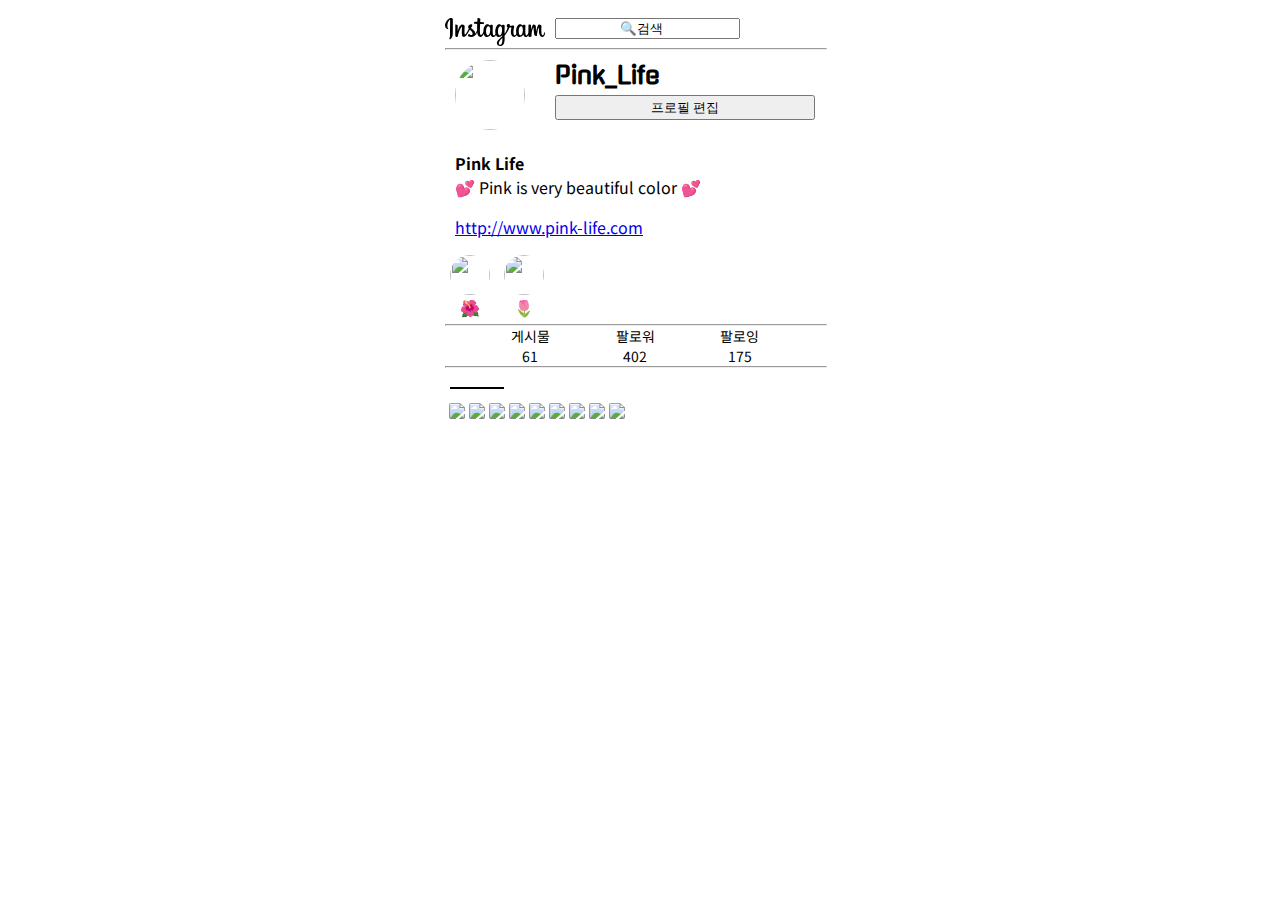
==== index.html @ 92a1ed4e "Add files via upload" ====
<!DOCTYPE html>
<html>
    <head>
        <link rel="preconnect" href="https://fonts.googleapis.com">
        <link rel="preconnect" href="https://fonts.gstatic.com" crossorigin>
        <link href="https://fonts.googleapis.com/css2?family=Gugi&family=Noto+Sans+KR&display=swap" rel="stylesheet">

        <script src="https://kit.fontawesome.com/99b9253050.js" crossorigin="anonymous"></script>
        
        <script src="https://code.jquery.com/jquery-3.4.1.js"></script>
        
        <link rel="stylesheet" href="style.css">
        <script src="script.js"></script>
    </head>
    <body>
        <div>
            <div id="head">
                <img src="instagram_logo.svg" width="100">
                <input type="search" value="🔍검색">
                <div>
                    <i class="fa-solid fa-house-chimney" style="color:#888888"></i>
                    <i class="fa-solid fa-paper-plane" style="color:#888888"></i>
                    <i class="fa-solid fa-compass" style="color:#888888"></i>
                    <i class="fa-solid fa-heart" style="color:#888888"></i>
                </div>
            </div>
            
            <hr style="width: 380px; margin:0px">
    
            <div id="profile">
                <div id="profileImg">
                    <img class="profileCircle" src="https://images.unsplash.com/photo-1567653418876-5bb0e566e1c2?q=80&w=1964&auto=format&fit=crop&ixlib=rb-4.0.3&ixid=M3wxMjA3fDB8MHxwaG90by1wYWdlfHx8fGVufDB8fHx8fA%3D%3D">
                </div>
                <div id="name">
                    <div id="id">
                        <h2>Pink_Life</h2>
                        <i class="fa-solid fa-gear fa-lg" style="margin-top: 24px; color: #888888;"></i>
                    </div>
                    <button id="button">프로필 편집</button>
                </div>
            </div>
    
            <div id="info">
                <p>
                    <b id="userInfo">Pink Life</b>
                    <br>
                    <span id="detail">💕 Pink is very beautiful color 💕</span>
                </p>
                <p id="adress">
                    <a href="http://www.pink-life.com">
                        http://www.pink-life.com
                    </a>
                </p>
            </div>
    
            <div id="highlightArea">
                <div id="highlight">
                    <div id="highlightImg">
                        <img class="highlightCircle" src="flower1.jpg">
                    </div>
                    <div style="text-align: center;">
                        🌺
                    </div>
                </div>
                <div id="highlight">
                    <div id="highlightImg">
                        <img class="highlightCircle" src="flower2.jpg">
                    </div>
                    <div style="text-align: center;">
                        🌷
                    </div>
                </div>
            </div>
    
            <hr style="width: 380px; margin:0px">
    
            <div id="stat">
                <div class="item">
                    게시물
                    <br>
                    61
                </div>
                <div class="item">
                    팔로워
                    <br>
                    402
                </div>
                <div class="item">
                    팔로잉
                    <br>
                    175
                </div>
            </div>
    
            <hr style="width: 380px; margin:0px">
    
            <div id="icon">
                <div class="selected">
                    <i class="fa-solid fa-table-cells-large"></i>
                </div>
                <div><i class="fa-solid fa-film" style="color: #888888"></i></div>
                <div><i class="fa-regular fa-circle-play" style="color: #888888"></i></div>
                <div><i class="fa-regular fa-bookmark" style="color: #888888"></i></div>
                <div><i class="fa-solid fa-user-tag" style="color: #888888"></i></div>
            </div>
    
            <div class="thumbnail">
                <img src="images/pink1.jpg" width="32%" style="border-radius: 2px;">
                <img src="images/pink2.jpg" width="32%" style="border-radius: 2px;">
                <img src="images/pink3.jpg" width="32%" style="border-radius: 2px;">
                <img src="images/pink4.jpg" width="32%" style="border-radius: 2px;">
                <img src="images/pink5.jpg" width="32%" style="border-radius: 2px;">
                <img src="images/pink6.jpg" width="32%" style="border-radius: 2px;">
                <img src="images/pink7.jpg" width="32%" style="border-radius: 2px;">
                <img src="images/pink8.jpg" width="32%" style="border-radius: 2px;">
                <img src="images/pink9.jpg" width="32%" style="border-radius: 2px;">
            </div>
        </div>
    </body>
</html>
---- style.css ----
body{
    display: flex;
    justify-content: center;
    font-family: 'Noto Sans KR', sans-serif;
}
h1, h2, h3, h3 {
    font-family: 'Gugi', sans-serif;
}
/* ========== head 부분 ========== */
#head {
    margin-top: 10px;
    width: 380px;
    height: 30px;
}

#head > input { 
    float:left;
    text-align: center;
    margin: 0px 10px; 
}

#head > img { float:left; }

/* ========== profile 부분 ========== */
#profile { 
    width: 380px;
    height: 85px;
}
/* 이미지 */
#profileImg {
    width: 85px;
    height: 85px;
    float: left;
}
.profileCircle { 
    margin: 10px;
    width: 70px;
    height: 70px;
    border-radius: 50%;
}
/* 이름 및 버튼 영역 */
#name{
    width: 380px;
}
#id {
    width: 380px;
}
#id > h2 {
    float:left;
    margin: 10px 10px 0px 25px;
}
#name > button {
    float:left;
    margin-top: 5px;
    margin-left: 25px;
    width: 260px;
    height: 25px;
}

/* ========== 자기소개 영역 ========== */
#info {
    margin-left: 10px;
    width: 380px;
}
#highlight{
    display: inline-block;
    margin: 0px 5px 5px 5px;
}
#highlightImg{
    width: 40px;
    height: 40px;
}
.highlightCircle{
    border-radius: 50%;

    width: 100%;
    height: 100%;
}

/* ========== 게시물 팔로잉 팔로워 ========== */
#stat{
    width: 380px;

    display: flex;
    justify-content: space-evenly;
}
.item{
    font-size: 14px;
    display: inline-block;
    text-align: center;    
}

/* ========== 아이콘 ========== */
#icon{
    display: inline-block;
    margin: 2px 5px;
}
#icon > div {
    display: inline-block;
    padding: 3px 27px;
} 
.selected{
    border-bottom: solid 2px black;
}
.thumbnail{
    width: 380px;
    margin: 4px;
}
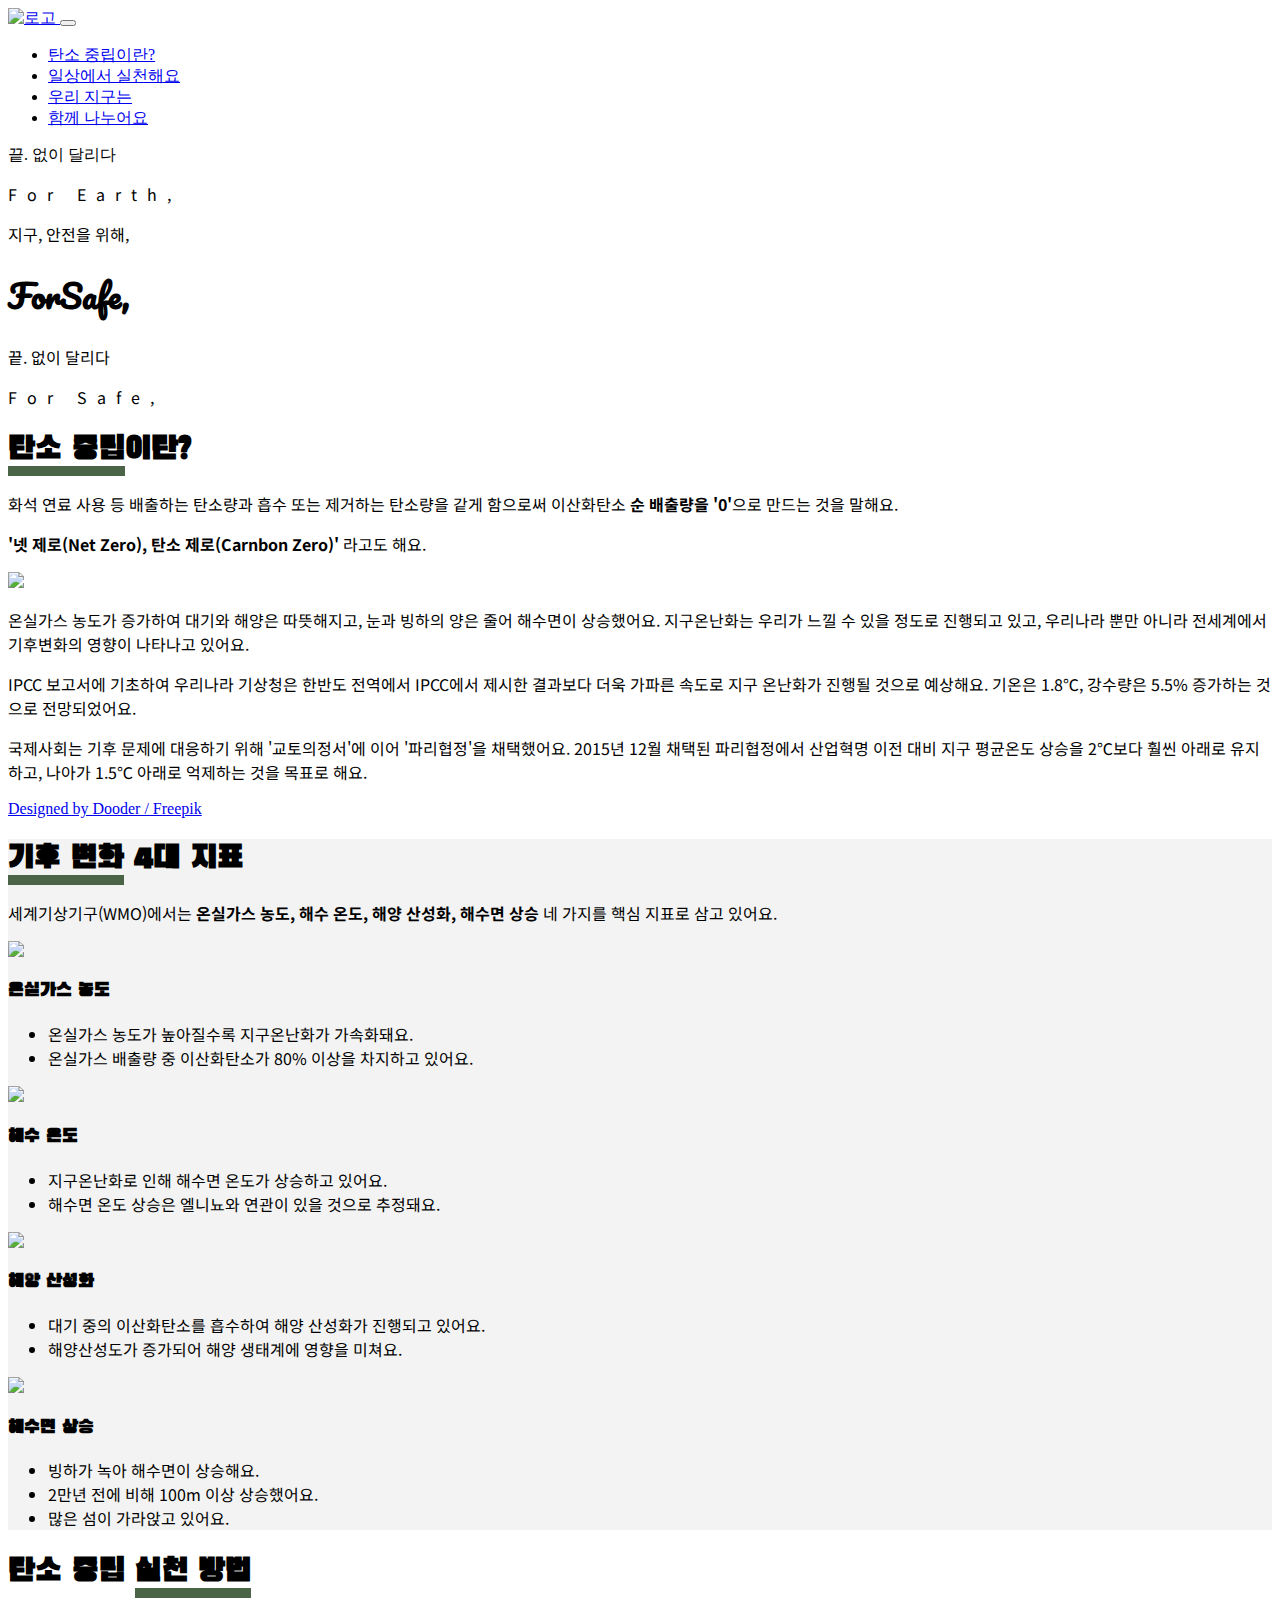
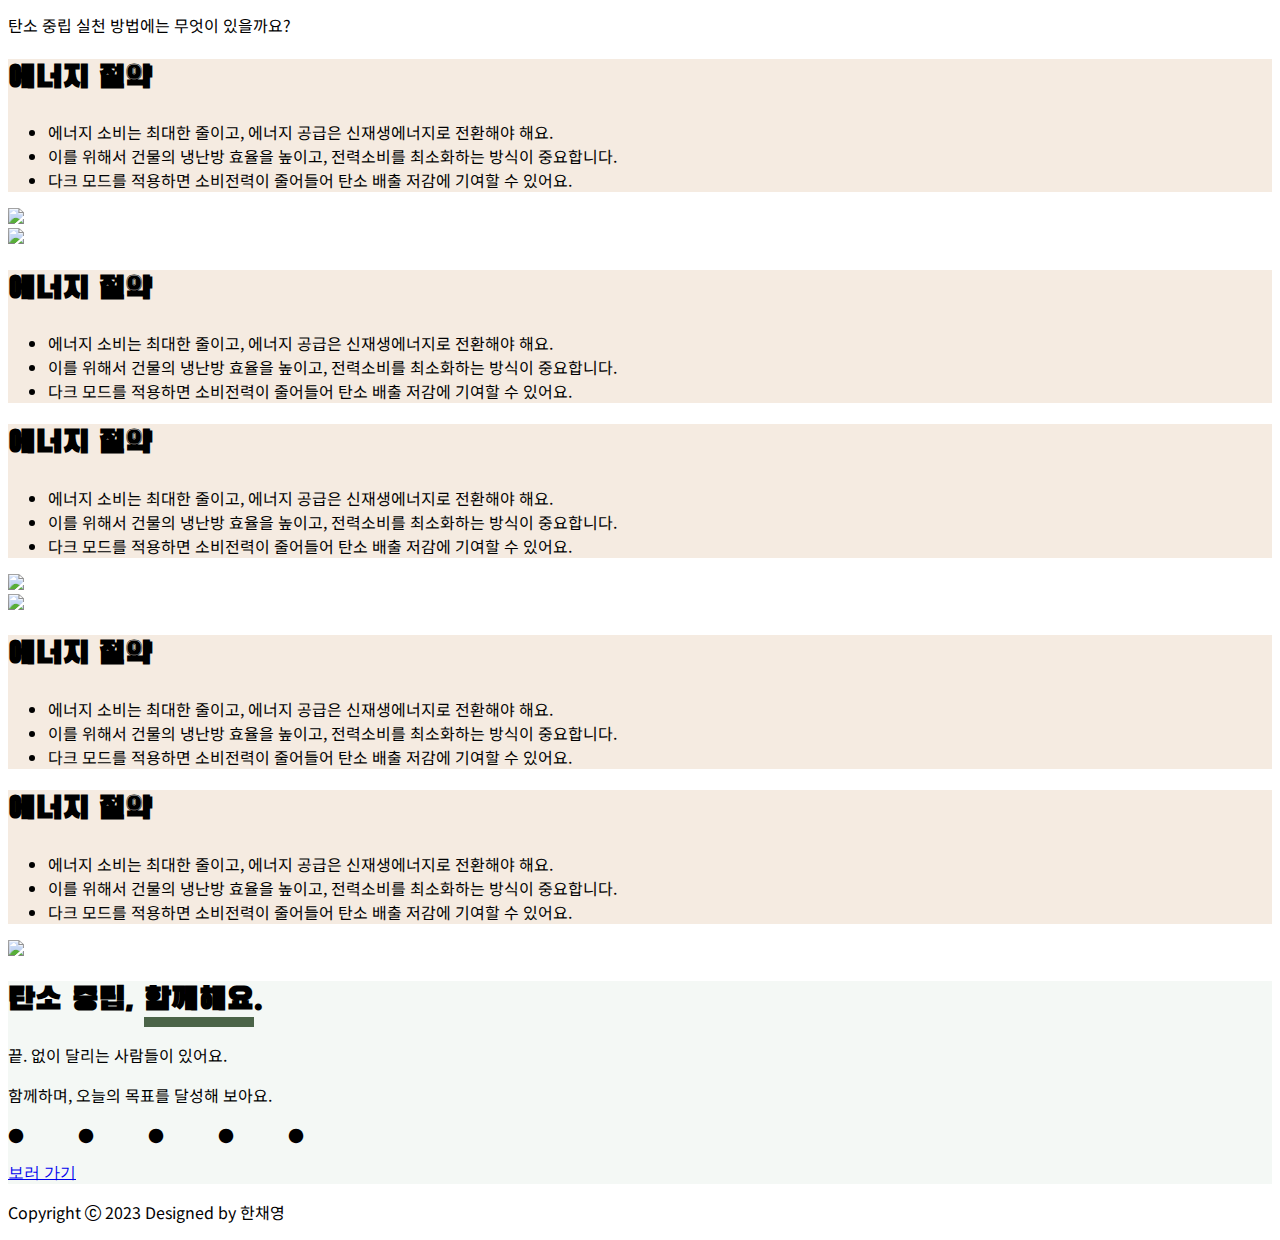
==== commit a965c479: "Add files via upload" ====
--- a/index.html
+++ b/index.html
@@ -1,120 +1,317 @@
-<!DOCTYPE html>
-<html>
-    <head>
-        <link rel="preconnect" href="https://fonts.googleapis.com">
-        <link rel="preconnect" href="https://fonts.gstatic.com" crossorigin>
-        <link href="https://fonts.googleapis.com/css2?family=Gugi&family=Noto+Sans+KR&display=swap" rel="stylesheet">
-
-        <script src="https://kit.fontawesome.com/99b9253050.js" crossorigin="anonymous"></script>
-        
-        <script src="https://code.jquery.com/jquery-3.4.1.js"></script>
-        
-        <link rel="stylesheet" href="style.css">
-        <script src="script.js"></script>
-    </head>
-    <body>
-        <div>
-            <div id="head">
-                <img src="instagram_logo.svg" width="100">
-                <input type="search" value="🔍검색">
-                <div>
-                    <i class="fa-solid fa-house-chimney" style="color:#888888"></i>
-                    <i class="fa-solid fa-paper-plane" style="color:#888888"></i>
-                    <i class="fa-solid fa-compass" style="color:#888888"></i>
-                    <i class="fa-solid fa-heart" style="color:#888888"></i>
-                </div>
-            </div>
+<!doctype html>
+<html lang="ko">
+  <head>
+    <meta charset="utf-8">
+    <meta name="viewport" content="width=device-width, initial-scale=1">
+    <title>ForSafe</title>
+    <link href="https://cdn.jsdelivr.net/npm/bootstrap@5.3.1/dist/css/bootstrap.min.css" rel="stylesheet" integrity="sha384-4bw+/aepP/YC94hEpVNVgiZdgIC5+VKNBQNGCHeKRQN+PtmoHDEXuppvnDJzQIu9" crossorigin="anonymous">
+    <link rel="stylesheet" href="https://cdn.jsdelivr.net/npm/bootstrap-icons@1.10.5/font/bootstrap-icons.css">
+    <link rel="stylesheet" href="style.css">
+
+    <!--구글 폰트-->
+    <link rel="preconnect" href="https://fonts.googleapis.com">
+    <link rel="preconnect" href="https://fonts.gstatic.com" crossorigin>
+    <link href="https://fonts.googleapis.com/css2?family=Black+Han+Sans&family=Noto+Sans+KR&family=Pacifico&display=swap" rel="stylesheet">
+  </head>
+  <body>
+    <!--네비게이션-->
+    <nav class="navbar navbar-expand-sm bg-light-subtle fixed-top opacity-75" id="nav">
+        <div class="container">
+            <!--로고-->
+            <a class="navbar-brand" href="#home">
+                <img src="images/Logo_B.png" width="150" alt="로고">
+            </a>
+
+            <button class="navbar-toggler" type="button" data-bs-toggle="collapse" data-bs-target="#navbarSupportedContent" aria-controls="navbarSupportedContent" aria-expanded="false" aria-label="Toggle navigation">
+                <span class="navbar-toggler-icon"></span>
+            </button>
+
+            <!--메뉴-->
+            <div class="collapse navbar-collapse" id="nav-menu">
+                <ul class="navbar-nav ms-auto my-2 mr">
+                    <li class="nav-item">
+                        <a class="nav-link" href="carbonZero.html">탄소 중립이란?</a>
+                    </li>
+                    <li class="nav-item">
+                        <a class="nav-link" href="dailyPractice.html">일상에서 실천해요</a>
+                    </li>
+                    <li class="nav-item">
+                        <a class="nav-link" href="ourEarth.html">우리 지구는</a>
+                    </li>
+                    <li class="nav-item">
+                        <a class="nav-link" href="togetherWrite.html">함께 나누어요</a>
+                    </li>
+                </ul>
+            </div>
+
+            <span class="navbar-text ms-5 ps-5">
+                끝. 없이 달리다
+            </span>
+        </div>
+    </nav>
+
+    <!--개요 섹션 // home-->
+    <header class="vh-100 d-flex flex-column justify-content-center" id="home">
+        <div class="container">
+            <p class="mt-3 fs-6 text-start" style="letter-spacing: 10px;">For Earth,</p>
+
+            <p class="mt-3 fs-6 text-white opacity-75 text-center">지구, 안전을 위해,</p>
+            <h1 class="display-1 writing text-white text-center">ForSafe,</h1>
+            <p class="fs-5 text-white opacity-75 text-center">끝. 없이 달리다</p>
+
+            <p class="mt-3 fs-6 text-end" style="letter-spacing: 10px;">For Safe,</p>
+        </div>
+    </header>
+
+    <!--탄소 중립이란 // what is net safe-->
+    <section class="container py-5" id="what-is-net-safe">
+        <div class="text-center pt-5">
+            <h1 class="blackHan display-3 mb-4"><b style="border-bottom: solid 10px #4B6448;">탄소 중립</b>이란?</h1>
+            <p class="m-0 fs-5">화석 연료 사용 등 배출하는 탄소량과 흡수 또는 제거하는 탄소량을 같게 함으로써 이산화탄소 <b>순 배출량을 '0'</b>으로 만드는 것을 말해요.</p>
+            <p class="fs-5 mb-3"><b>'넷 제로(Net Zero), 탄소 제로(Carnbon Zero)'</b> 라고도 해요.</p>
+        </div>
+
+        <div class="row justify-content-center align-items-center">
+            <div class="col-md-5 py-3">
+                <img class="img-fluid" src="images/carbon_zero.jpg">
+            </div>
+            <div class="col-md-7 col-lg-6 px-lg-6">
+                <p class="mt-4 mb-3">온실가스 농도가 증가하여 대기와 해양은 따뜻해지고, 눈과 빙하의 양은 줄어 해수면이 상승했어요. 지구온난화는 우리가 느낄 수 있을 정도로 진행되고 있고, 우리나라 뿐만 아니라 전세계에서 기후변화의 영향이 나타나고 있어요.</p>
+                <p class="my-3">IPCC 보고서에 기초하여 우리나라 기상청은 한반도 전역에서 IPCC에서 제시한 결과보다 더욱 가파른 속도로 지구 온난화가 진행될 것으로 예상해요. 기온은 1.8℃, 강수량은 5.5% 증가하는 것으로 전망되었어요.</p>
+                <p class="mt-3 mb-4">국제사회는 기후 문제에 대응하기 위해 '교토의정서'에 이어 '파리협정'을 채택했어요. 2015년 12월 채택된 파리협정에서 산업혁명 이전 대비 지구 평균온도 상승을 2℃보다 훨씬 아래로 유지하고, 나아가 1.5℃ 아래로 억제하는 것을 목표로 해요.</p>
+                <a class="fs-6 text-black-50" href="http://www.freepik.com">Designed by Dooder / Freepik</a>
+            </div>
+        </div>
+    </section>
+
+    <!--기후변화-->
+    <section class="py-5" id="weather-change">
+        <div class="container overflow-hidden">
+            <div class="text-center pt-5">
+                <h1 class="blackHan display-3 mb-4"><b style="border-bottom: solid 10px #4B6448;">기후 변화</b> 4대 지표</h1>
+                <p class="mb-5 fs-5">세계기상기구(WMO)에서는 <b>온실가스 농도, 해수 온도, 해양 산성화, 해수면 상승</b> 네 가지를 핵심 지표로 삼고 있어요.</p>
+            </div>
+
+            <div class="row g-4">
+                <div class="col-sm-6 col-lg-3">
+                    <div class="bg-white rounded">
+                        <img src="images/greenhouse_gas.png" class="p-4 img-fluid" width="100%">
+                        <h3 class="px-4 text-center blackHan">온실가스 농도</h3>
+                        <ul class="pb-4 notoKR">
+                            <li class="px-4">
+                                온실가스 농도가 높아질수록 지구온난화가 가속화돼요.
+                            </li>
+                            <li class="px-4">
+                                온실가스 배출량 중 이산화탄소가 80% 이상을 차지하고 있어요.
+                            </li>
+                        </ul>
+                    </div>
+                </div>
+                <div class="col-sm-6 col-lg-3">
+                    <div class="bg-white rounded">
+                        <img src="images/sea_surface_temperature.png" class="p-4 img-fluid" width="100%">
+                        <h3 class="px-4 text-center blackHan">해수 온도</h3>
+                        <ul class="pb-4 notoKR">
+                            <li class="px-4">
+                                지구온난화로 인해 해수면 온도가 상승하고 있어요.
+                            </li>
+                            <li class="px-4">
+                                해수면 온도 상승은 엘니뇨와 연관이 있을 것으로 추정돼요.
+                            </li>
+                        </ul>
+                    </div>
+                </div>
+                <div class="col-sm-6 col-lg-3">
+                    <div class="bg-white rounded">
+                        <img src="images/ocean_acidification.png" class="p-4 img-fluid" width="100%">
+                        <h3 class="px-4 text-center blackHan">해양 산성화</h3>
+                        <ul class="pb-4 notoKR">
+                            <li class="px-4">
+                                대기 중의 이산화탄소를 흡수하여 해양 산성화가 진행되고 있어요.
+                            </li>
+                            <li class="px-4">
+                                해양산성도가 증가되어 해양 생태계에 영향을 미쳐요.
+                            </li>
+                        </ul>
+                    </div>
+                </div>
+                <div class="col-sm-6 col-lg-3">
+                    <div class="bg-white rounded">
+                        <img src="images/sea_surface_rise.png" class="p-4 img-fluid" width="100%">
+                        <h3 class="px-4 text-center blackHan">해수면 상승</h3>
+                        <ul class="pb-4 notoKR">
+                            <li class="px-4">
+                                빙하가 녹아 해수면이 상승해요.
+                            </li>
+                            <li class="px-4">
+                                2만년 전에 비해 100m 이상 상승했어요.
+                            </li>
+                            <li class="px-4">
+                                많은 섬이 가라앉고 있어요.
+                            </li>
+                        </ul>
+                    </div>
+                </div>
+            </div>
+        </div>
+    </section>
+
+    <!--실천 방법-->
+    <section class="py-5" id="practice">
+        <div class="container overflow-hidden mb-4">
+            <div class="text-center pt-5">
+                <h1 class="blackHan display-3 mb-4">탄소 중립 <b style="border-bottom: solid 10px #4B6448;">실천 방법</b></h1>
+                <p class="m-0 fs-5 mb-5">탄소 중립 실천 방법에는 무엇이 있을까요?</p>
+            </div>
+
+            <div class="row g-4 mb-2 justify-content-center align-items-center">
+                <div class="col-lg-8">
+                    <div class="rounded" style="background-color: #F5EBE1;">
+                        <div class="p-4">
+                            <h1 class="blackHan display-6 text-center">에너지 절약</h1>
+                            <ul class="notoKR">
+                                <li class="px-4">
+                                    에너지 소비는 최대한 줄이고, 에너지 공급은 신재생에너지로 전환해야 해요.
+                                </li>
+                                <li class="px-4">
+                                    이를 위해서 건물의 냉난방 효율을 높이고, 전력소비를 최소화하는 방식이 중요합니다.
+                                </li>
+                                <li class="px-4">
+                                    다크 모드를 적용하면 소비전력이 줄어들어 탄소 배출 저감에 기여할 수 있어요.
+                                </li>
+                            </ul>
+                        </div>
+                    </div>
+                </div>
+                <div class="col-lg-4">
+                    <div class="p-4">
+                        <img src="images/ocean_acidification.png" class="img-fluid" width="100%">                    </div>
+                </div>
+            </div>
+
+            <div class="row g-4 mb-2 justify-content-center align-items-center">
+                <div class="col-lg-4">
+                    <div class="p-4">
+                        <img src="images/ocean_acidification.png" class="img-fluid" width="100%">                    </div>
+                </div>
+                <div class="col-lg-8">
+                    <div class="rounded" style="background-color: #F5EBE1;">
+                        <div class="p-4">
+                            <h1 class="blackHan display-6 text-center">에너지 절약</h1>
+                            <ul class="notoKR">
+                                <li class="px-4">
+                                    에너지 소비는 최대한 줄이고, 에너지 공급은 신재생에너지로 전환해야 해요.
+                                </li>
+                                <li class="px-4">
+                                    이를 위해서 건물의 냉난방 효율을 높이고, 전력소비를 최소화하는 방식이 중요합니다.
+                                </li>
+                                <li class="px-4">
+                                    다크 모드를 적용하면 소비전력이 줄어들어 탄소 배출 저감에 기여할 수 있어요.
+                                </li>
+                            </ul>
+                        </div>
+                    </div>
+                </div>
+            </div>
+
+            <div class="row g-4 mb-2 justify-content-center align-items-center">
+                <div class="col-lg-8">
+                    <div class="rounded" style="background-color: #F5EBE1;">
+                        <div class="p-4">
+                            <h1 class="blackHan display-6 text-center">에너지 절약</h1>
+                            <ul class="notoKR">
+                                <li class="px-4">
+                                    에너지 소비는 최대한 줄이고, 에너지 공급은 신재생에너지로 전환해야 해요.
+                                </li>
+                                <li class="px-4">
+                                    이를 위해서 건물의 냉난방 효율을 높이고, 전력소비를 최소화하는 방식이 중요합니다.
+                                </li>
+                                <li class="px-4">
+                                    다크 모드를 적용하면 소비전력이 줄어들어 탄소 배출 저감에 기여할 수 있어요.
+                                </li>
+                            </ul>
+                        </div>
+                    </div>
+                </div>
+                <div class="col-lg-4">
+                    <div class="p-4">
+                        <img src="images/ocean_acidification.png" class="img-fluid" width="100%">                    </div>
+                </div>
+            </div>
+
+            <div class="row g-4 mb-2 justify-content-center align-items-center">
+                <div class="col-lg-4">
+                    <div class="p-4">
+                        <img src="images/ocean_acidification.png" class="img-fluid" width="100%">                    </div>
+                </div>
+                <div class="col-lg-8">
+                    <div class="rounded" style="background-color: #F5EBE1;">
+                        <div class="p-4">
+                            <h1 class="blackHan display-6 text-center">에너지 절약</h1>
+                            <ul class="notoKR">
+                                <li class="px-4">
+                                    에너지 소비는 최대한 줄이고, 에너지 공급은 신재생에너지로 전환해야 해요.
+                                </li>
+                                <li class="px-4">
+                                    이를 위해서 건물의 냉난방 효율을 높이고, 전력소비를 최소화하는 방식이 중요합니다.
+                                </li>
+                                <li class="px-4">
+                                    다크 모드를 적용하면 소비전력이 줄어들어 탄소 배출 저감에 기여할 수 있어요.
+                                </li>
+                            </ul>
+                        </div>
+                    </div>
+                </div>
+            </div>
+
+            <div class="row g-4 mb-2 justify-content-center align-items-center">
+                <div class="col-lg-8">
+                    <div class="rounded" style="background-color: #F5EBE1;">
+                        <div class="p-4">
+                            <h1 class="blackHan display-6 text-center">에너지 절약</h1>
+                            <ul class="notoKR">
+                                <li class="px-4">
+                                    에너지 소비는 최대한 줄이고, 에너지 공급은 신재생에너지로 전환해야 해요.
+                                </li>
+                                <li class="px-4">
+                                    이를 위해서 건물의 냉난방 효율을 높이고, 전력소비를 최소화하는 방식이 중요합니다.
+                                </li>
+                                <li class="px-4">
+                                    다크 모드를 적용하면 소비전력이 줄어들어 탄소 배출 저감에 기여할 수 있어요.
+                                </li>
+                            </ul>
+                        </div>
+                    </div>
+                </div>
+                <div class="col-lg-4">
+                    <div class="p-4">
+                        <img src="images/ocean_acidification.png" class="img-fluid" width="100%">                    </div>
+                </div>
+            </div>
+        </div>
+    </section>
+
+    <!--함께해요-->
+    <section class="py-5" id="together">
+        <div class="container overflow-hidden mb-4">
+            <div class="text-center pt-5">
+                <h1 class="blackHan display-3 mb-4">탄소 중립, <b style="border-bottom: solid 10px #4B6448;">함께해요</b>.</h1>
+                <p class="m-0 fs-5">끝. 없이 달리는 사람들이 있어요.</p>
+                <p class="fs-5  mb-5">함께하며, 오늘의 목표를 달성해 보아요.</p>
+
+                <p class="fs-1" style="word-spacing: 50px;"><b class="opacity-25"> ●</b><b class="opacity-50"> ●</b><b class="opacity-75"> ●</b> ● ●</p>
             
-            <hr style="width: 380px; margin:0px">
-    
-            <div id="profile">
-                <div id="profileImg">
-                    <img class="profileCircle" src="https://images.unsplash.com/photo-1567653418876-5bb0e566e1c2?q=80&w=1964&auto=format&fit=crop&ixlib=rb-4.0.3&ixid=M3wxMjA3fDB8MHxwaG90by1wYWdlfHx8fGVufDB8fHx8fA%3D%3D">
-                </div>
-                <div id="name">
-                    <div id="id">
-                        <h2>Pink_Life</h2>
-                        <i class="fa-solid fa-gear fa-lg" style="margin-top: 24px; color: #888888;"></i>
-                    </div>
-                    <button id="button">프로필 편집</button>
-                </div>
-            </div>
-    
-            <div id="info">
-                <p>
-                    <b id="userInfo">Pink Life</b>
-                    <br>
-                    <span id="detail">💕 Pink is very beautiful color 💕</span>
-                </p>
-                <p id="adress">
-                    <a href="http://www.pink-life.com">
-                        http://www.pink-life.com
-                    </a>
-                </p>
-            </div>
-    
-            <div id="highlightArea">
-                <div id="highlight">
-                    <div id="highlightImg">
-                        <img class="highlightCircle" src="flower1.jpg">
-                    </div>
-                    <div style="text-align: center;">
-                        🌺
-                    </div>
-                </div>
-                <div id="highlight">
-                    <div id="highlightImg">
-                        <img class="highlightCircle" src="flower2.jpg">
-                    </div>
-                    <div style="text-align: center;">
-                        🌷
-                    </div>
-                </div>
-            </div>
-    
-            <hr style="width: 380px; margin:0px">
-    
-            <div id="stat">
-                <div class="item">
-                    게시물
-                    <br>
-                    61
-                </div>
-                <div class="item">
-                    팔로워
-                    <br>
-                    402
-                </div>
-                <div class="item">
-                    팔로잉
-                    <br>
-                    175
-                </div>
-            </div>
-    
-            <hr style="width: 380px; margin:0px">
-    
-            <div id="icon">
-                <div class="selected">
-                    <i class="fa-solid fa-table-cells-large"></i>
-                </div>
-                <div><i class="fa-solid fa-film" style="color: #888888"></i></div>
-                <div><i class="fa-regular fa-circle-play" style="color: #888888"></i></div>
-                <div><i class="fa-regular fa-bookmark" style="color: #888888"></i></div>
-                <div><i class="fa-solid fa-user-tag" style="color: #888888"></i></div>
-            </div>
-    
-            <div class="thumbnail">
-                <img src="images/pink1.jpg" width="32%" style="border-radius: 2px;">
-                <img src="images/pink2.jpg" width="32%" style="border-radius: 2px;">
-                <img src="images/pink3.jpg" width="32%" style="border-radius: 2px;">
-                <img src="images/pink4.jpg" width="32%" style="border-radius: 2px;">
-                <img src="images/pink5.jpg" width="32%" style="border-radius: 2px;">
-                <img src="images/pink6.jpg" width="32%" style="border-radius: 2px;">
-                <img src="images/pink7.jpg" width="32%" style="border-radius: 2px;">
-                <img src="images/pink8.jpg" width="32%" style="border-radius: 2px;">
-                <img src="images/pink9.jpg" width="32%" style="border-radius: 2px;">
-            </div>
-        </div>
-    </body>
+                <a class="btn btn-outline-success rounded-pill mt-5" href="togetherWrite.html">보러 가기</a>
+            </div>
+        </div>
+    </section>
+
+    <!--푸터-->
+    <footer class="bg-white">
+        <div class="container text-center">
+            <p class="mb-0 p-3">Copyright <i class="bi bi-c-circle"></i> 2023 Designed by 한채영</p>
+        </div>
+    </footer>
+    <script src="https://cdn.jsdelivr.net/npm/bootstrap@5.3.1/dist/js/bootstrap.bundle.min.js" integrity="sha384-HwwvtgBNo3bZJJLYd8oVXjrBZt8cqVSpeBNS5n7C8IVInixGAoxmnlMuBnhbgrkm" crossorigin="anonymous"></script>
+  </body>
 </html>--- a/style.css
+++ b/style.css
@@ -1,108 +1,69 @@
-body{
-    display: flex;
-    justify-content: center;
+/*헤더*/
+header{
+    background-image: url(images/header_background.png);
+    background-size: cover;
+    background-position: center top;
+    position:relative;
+}
+
+
+/*폰트*/
+p{
     font-family: 'Noto Sans KR', sans-serif;
 }
-h1, h2, h3, h3 {
-    font-family: 'Gugi', sans-serif;
+
+.blackHan{
+    font-family: 'Black Han Sans', sans-serif;
 }
-/* ========== head 부분 ========== */
-#head {
-    margin-top: 10px;
-    width: 380px;
-    height: 30px;
+.notoKR{
+    font-family: 'Noto Sans KR', sans-serif;
+}
+.writing{
+    font-family: 'Pacifico', cursive;
 }
 
-#head > input { 
-    float:left;
-    text-align: center;
-    margin: 0px 10px; 
+h1{
+    font-family: 'Black Han Sans', sans-serif;
 }
 
-#head > img { float:left; }
 
-/* ========== profile 부분 ========== */
-#profile { 
-    width: 380px;
-    height: 85px;
+/*네비게이션 바 호버링*/
+.nav-link:hover, .nav-link:active{
+    color: #ffffff;
+    background-color: #333333;
 }
-/* 이미지 */
-#profileImg {
-    width: 85px;
-    height: 85px;
-    float: left;
+
+.category{
+    width: 1920px;
+    height: 1080px;
+    float:left;
+    position: absolute;
 }
-.profileCircle { 
-    margin: 10px;
-    width: 70px;
-    height: 70px;
+
+#weather-change {
+    background-color: #f3f3f3;
+}
+
+#together {
+    background-color: #F4F8F5;
+}
+
+.circle{
     border-radius: 50%;
 }
-/* 이름 및 버튼 영역 */
-#name{
-    width: 380px;
-}
-#id {
-    width: 380px;
-}
-#id > h2 {
-    float:left;
-    margin: 10px 10px 0px 25px;
-}
-#name > button {
-    float:left;
-    margin-top: 5px;
-    margin-left: 25px;
-    width: 260px;
-    height: 25px;
+
+#together_home{
+    background-color: #f3f3f3;
 }
 
-/* ========== 자기소개 영역 ========== */
-#info {
-    margin-left: 10px;
-    width: 380px;
+.post{
+    background-color: white;
 }
-#highlight{
-    display: inline-block;
-    margin: 0px 5px 5px 5px;
-}
-#highlightImg{
-    width: 40px;
-    height: 40px;
-}
-.highlightCircle{
-    border-radius: 50%;
-
-    width: 100%;
-    height: 100%;
+.post:hover, .post:active{
+    background-color: #F4F8F5;
 }
 
-/* ========== 게시물 팔로잉 팔로워 ========== */
-#stat{
-    width: 380px;
-
-    display: flex;
-    justify-content: space-evenly;
-}
-.item{
-    font-size: 14px;
-    display: inline-block;
-    text-align: center;    
-}
-
-/* ========== 아이콘 ========== */
-#icon{
-    display: inline-block;
-    margin: 2px 5px;
-}
-#icon > div {
-    display: inline-block;
-    padding: 3px 27px;
-} 
-.selected{
-    border-bottom: solid 2px black;
-}
-.thumbnail{
-    width: 380px;
-    margin: 4px;
+.page:hover{
+    color: #ffffff;
+    background-color: #333333;
 }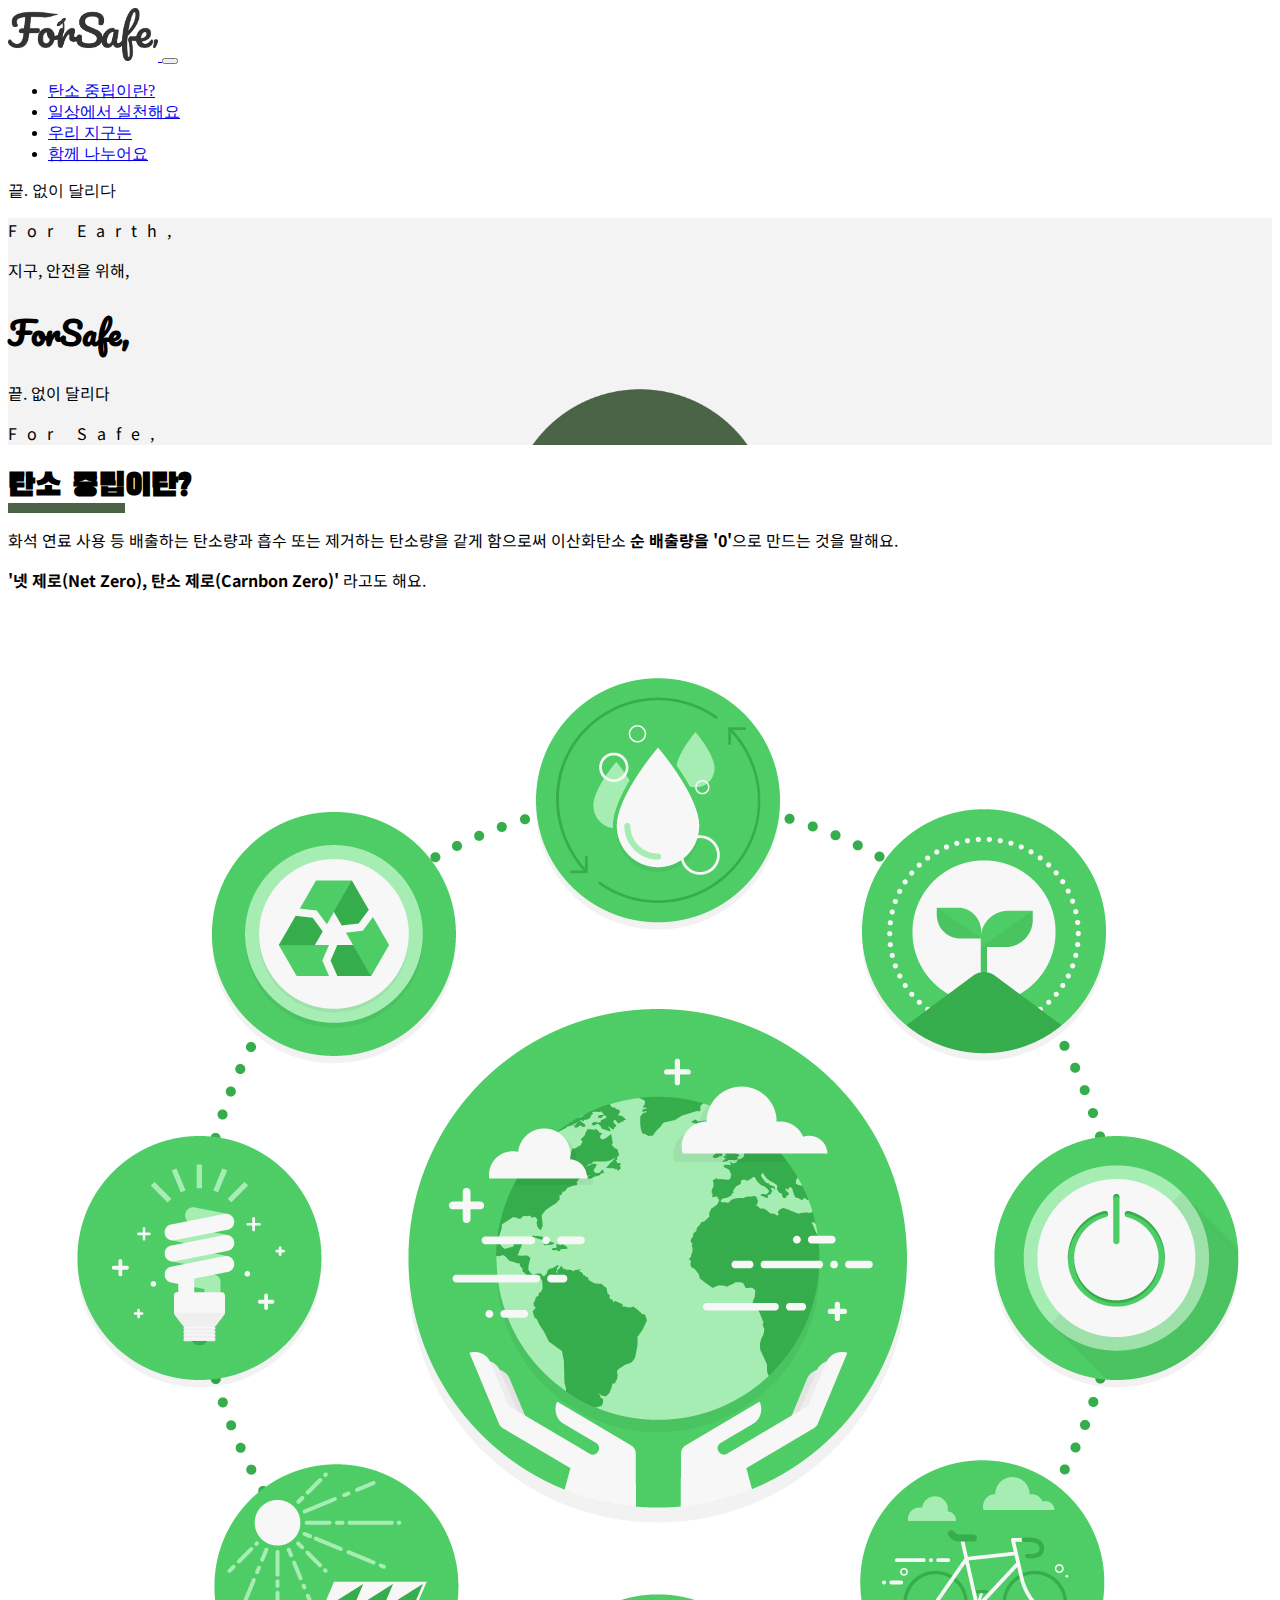
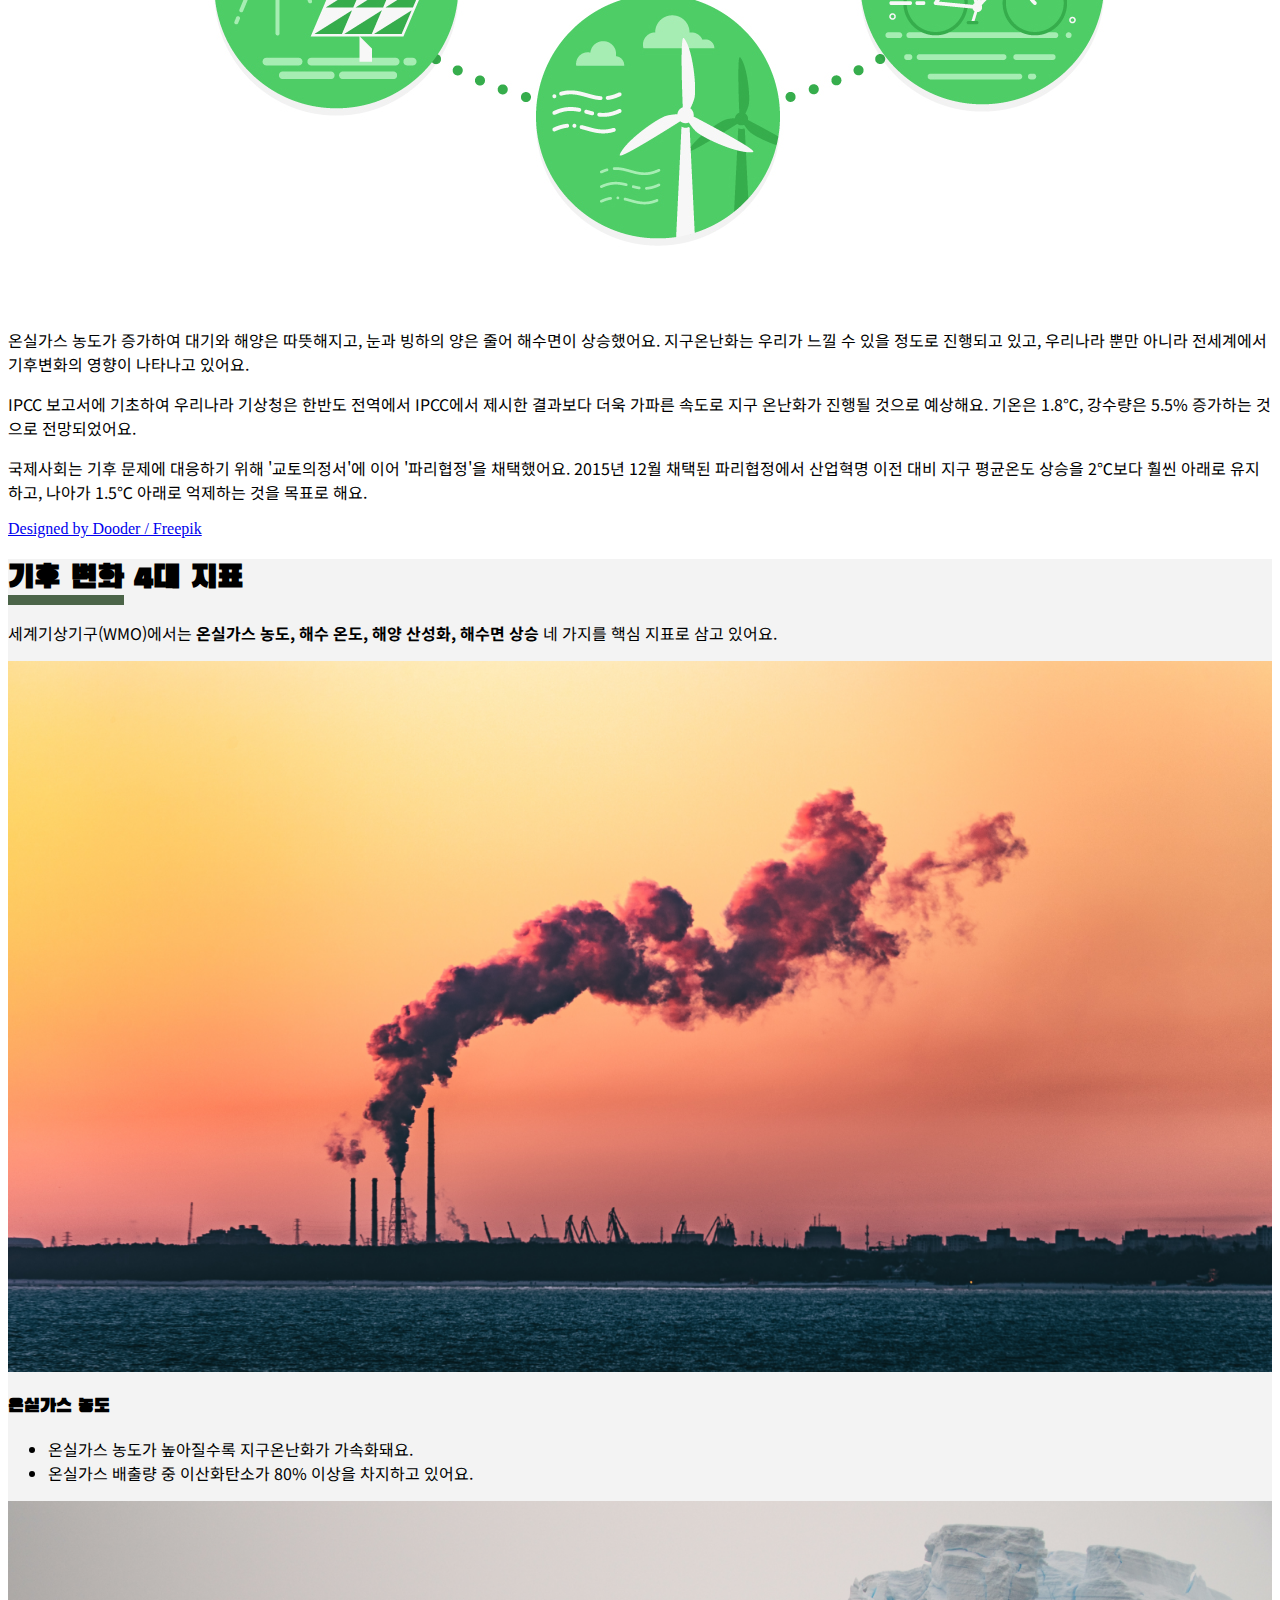
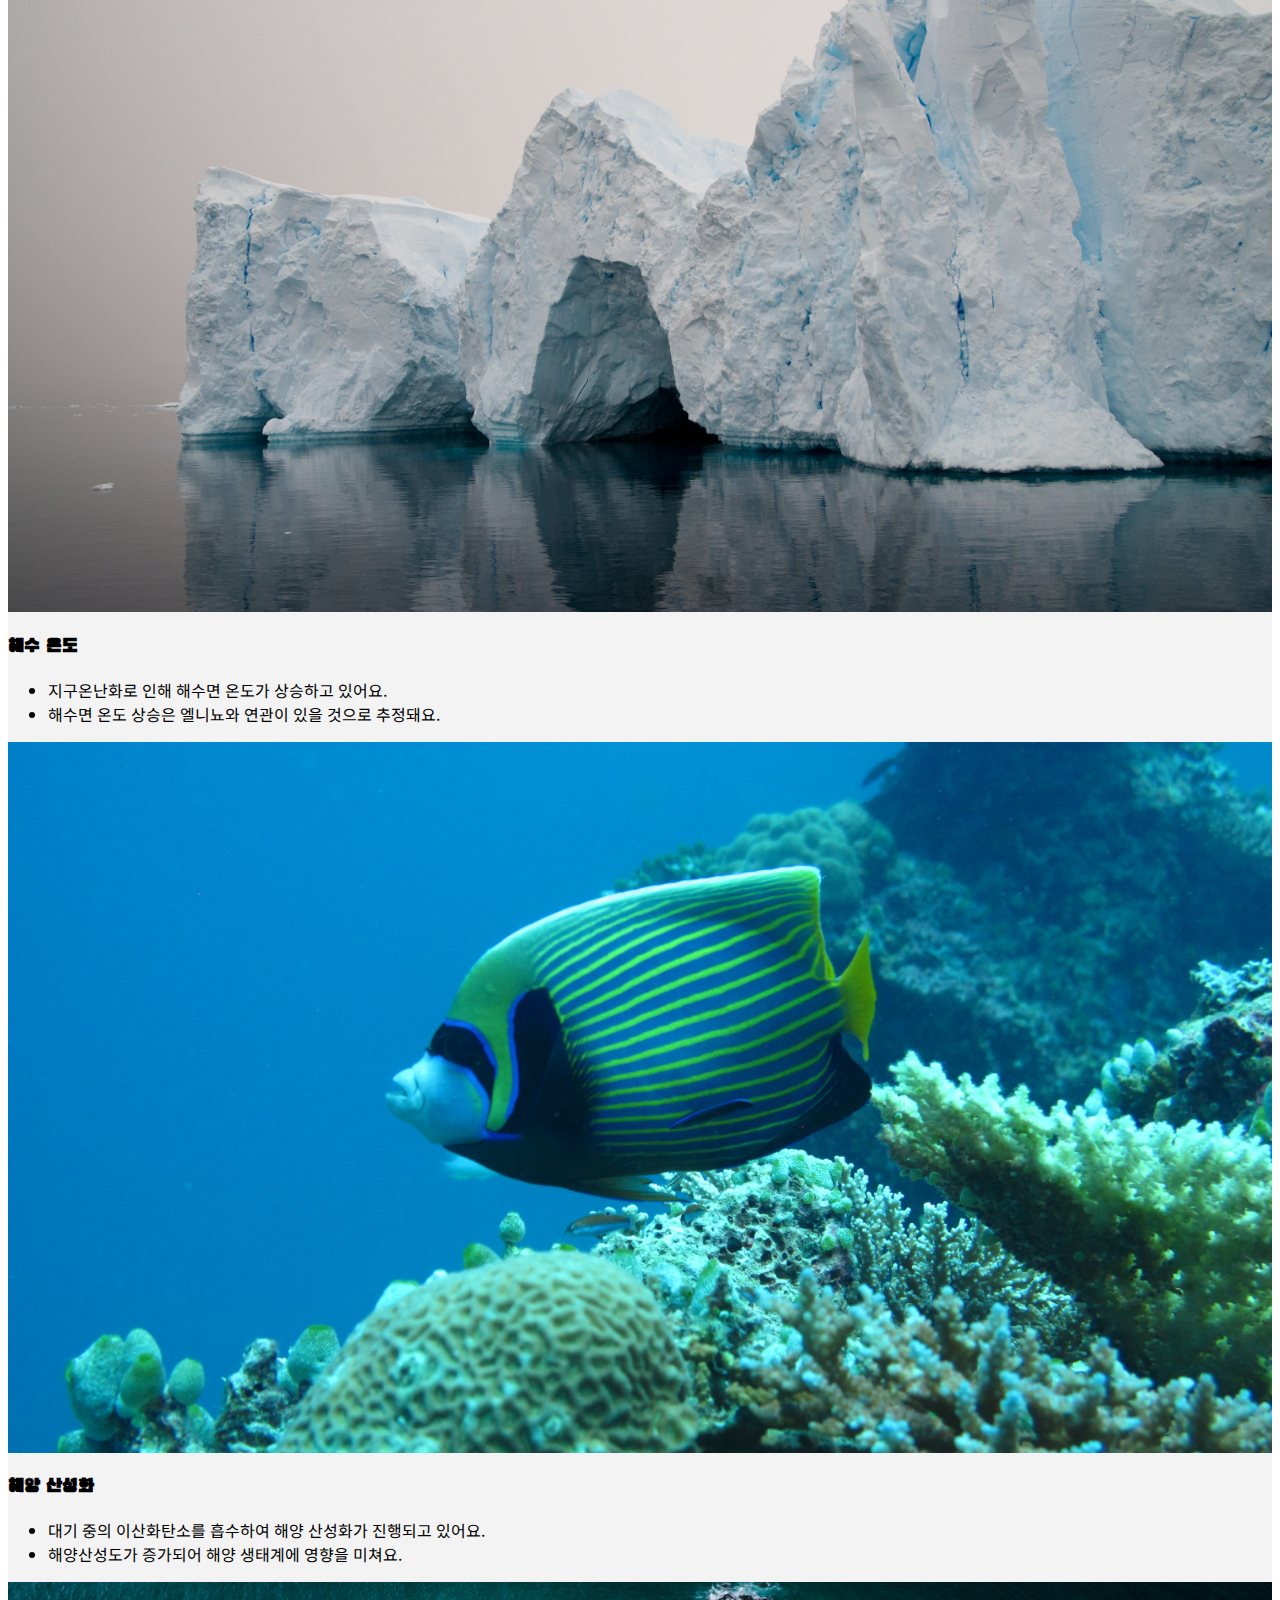
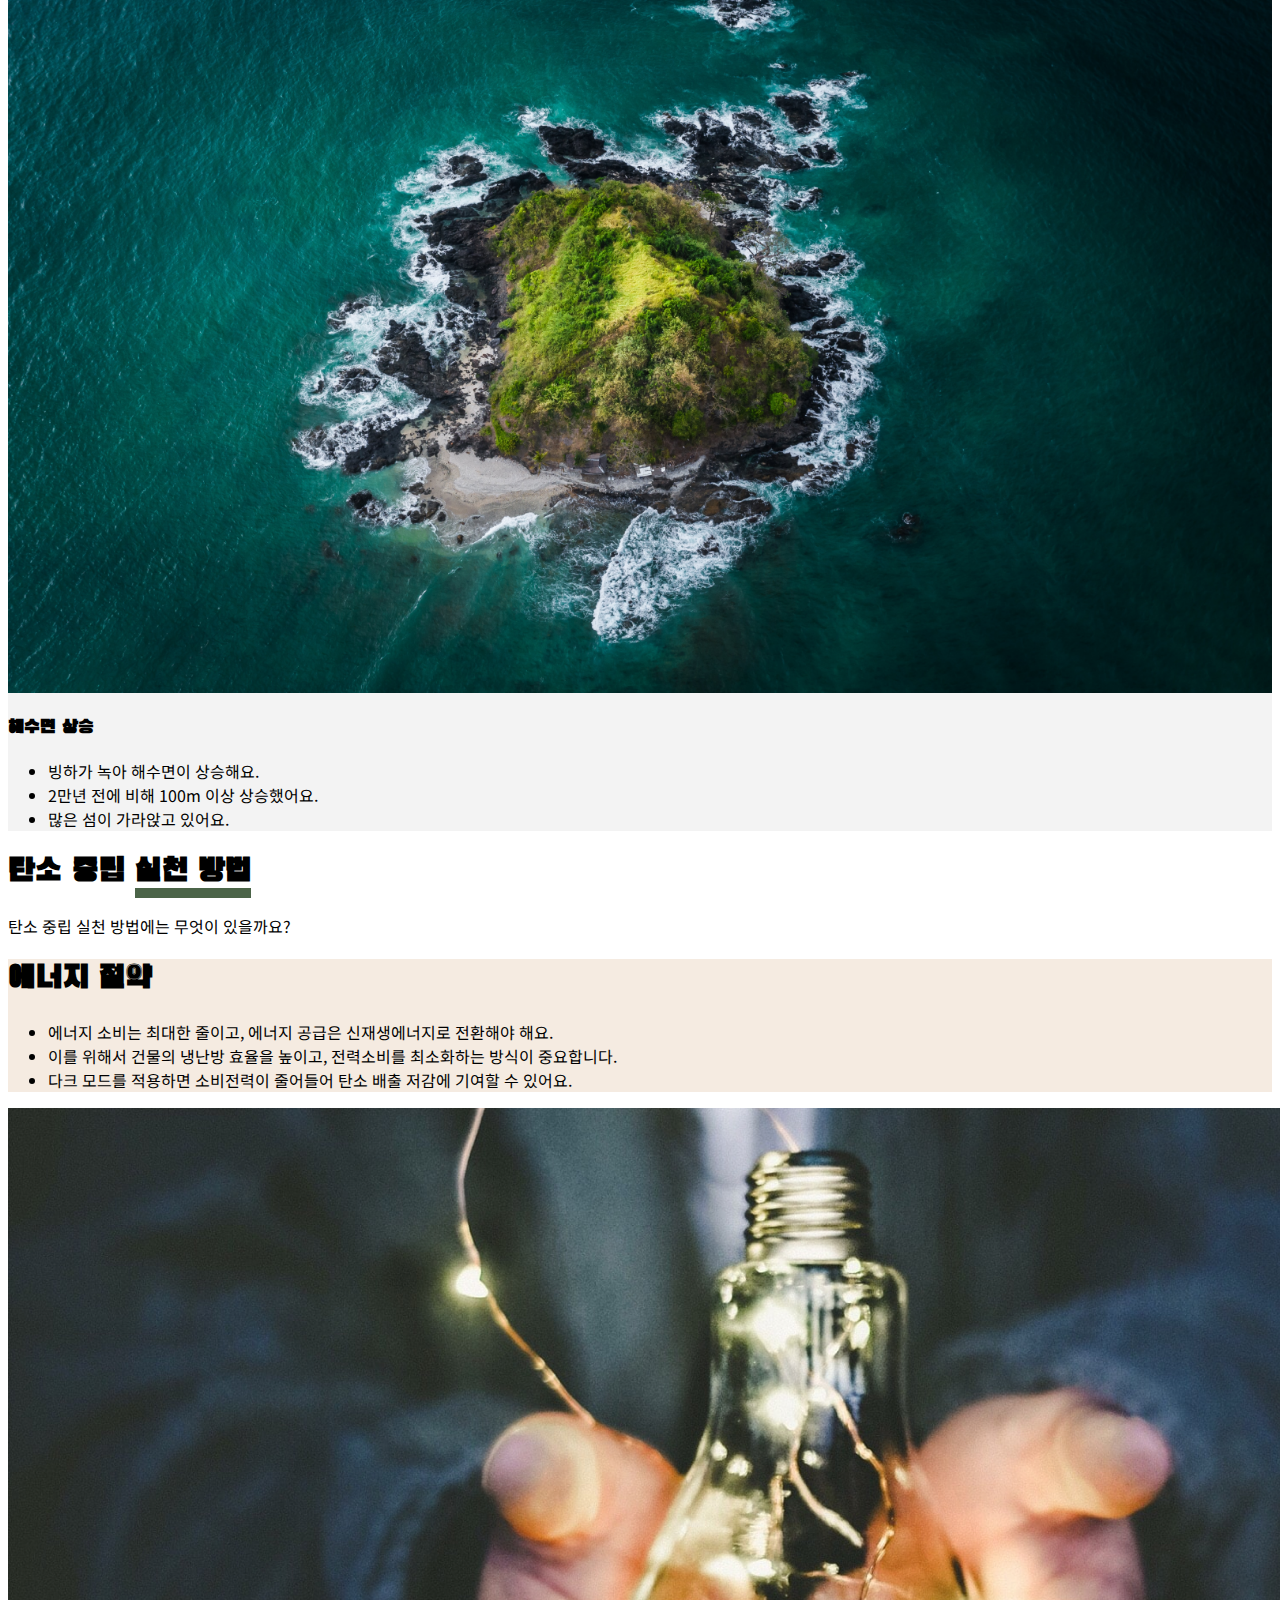
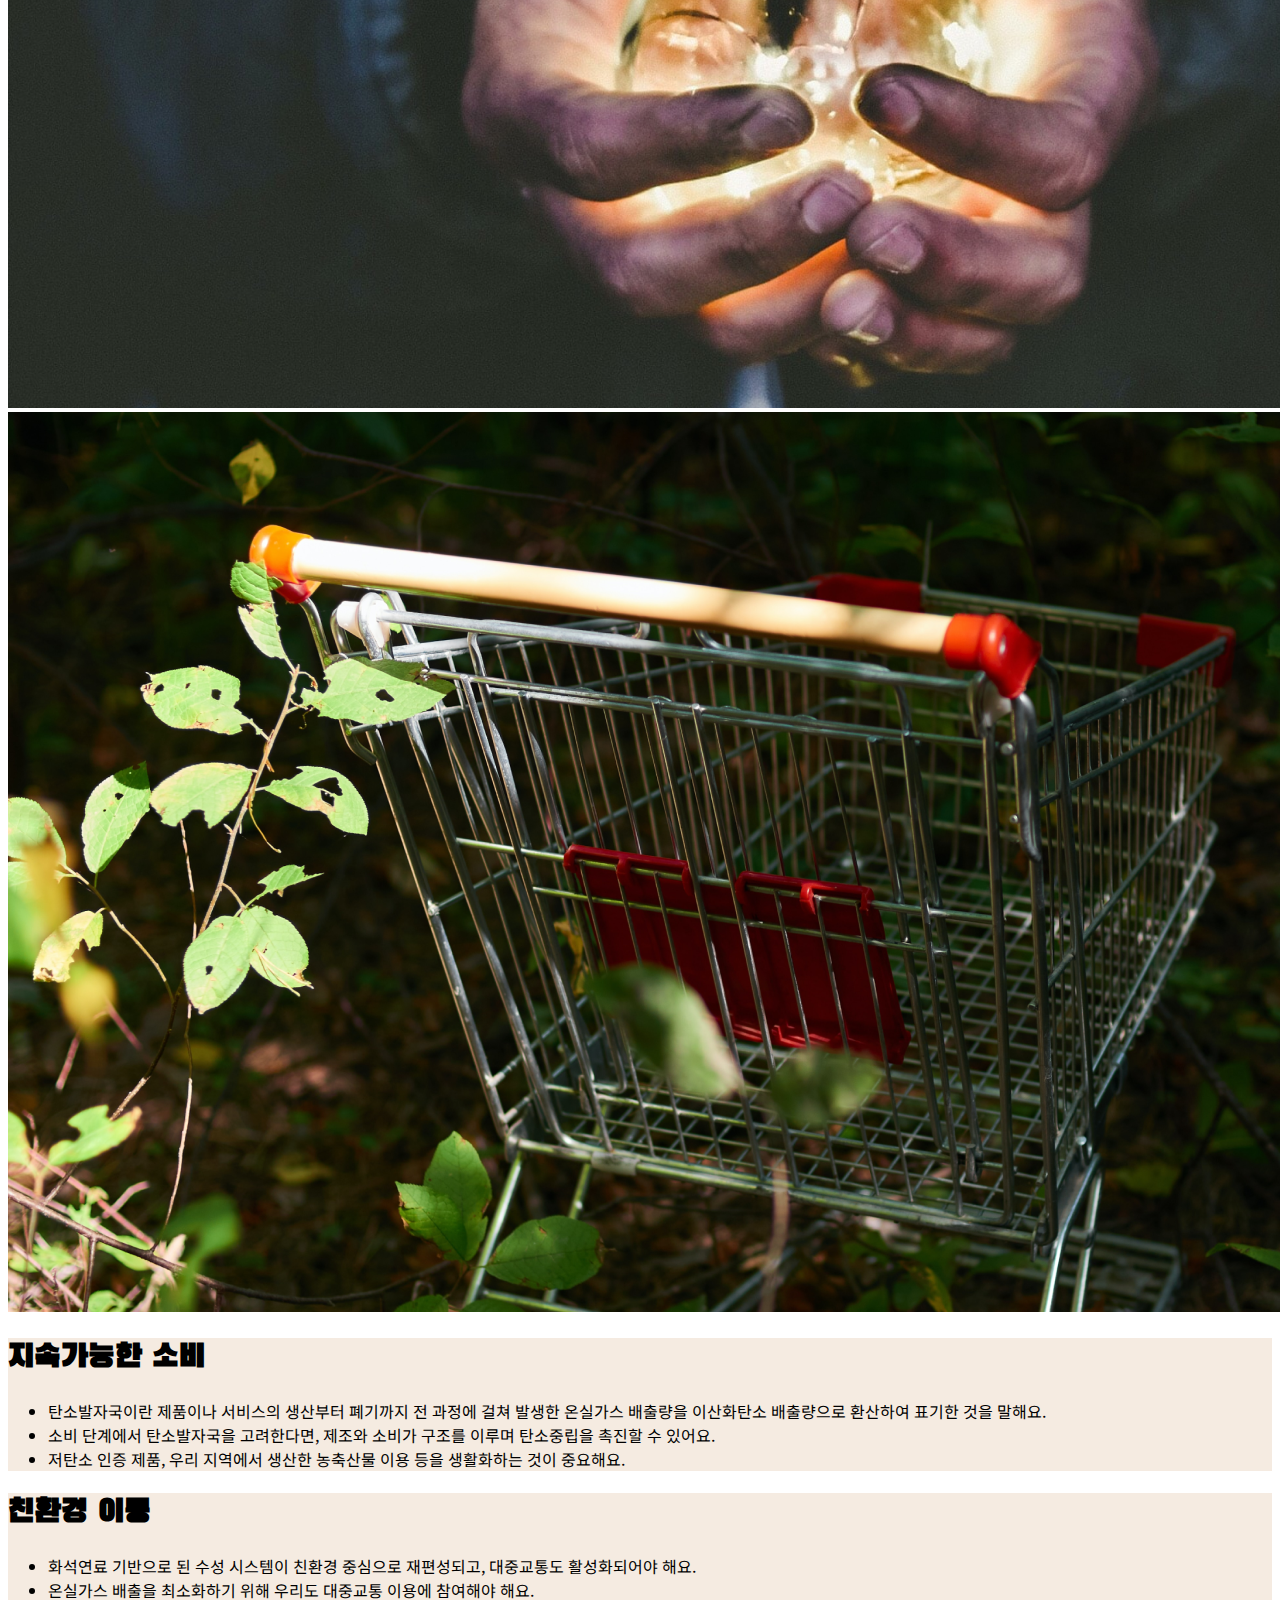
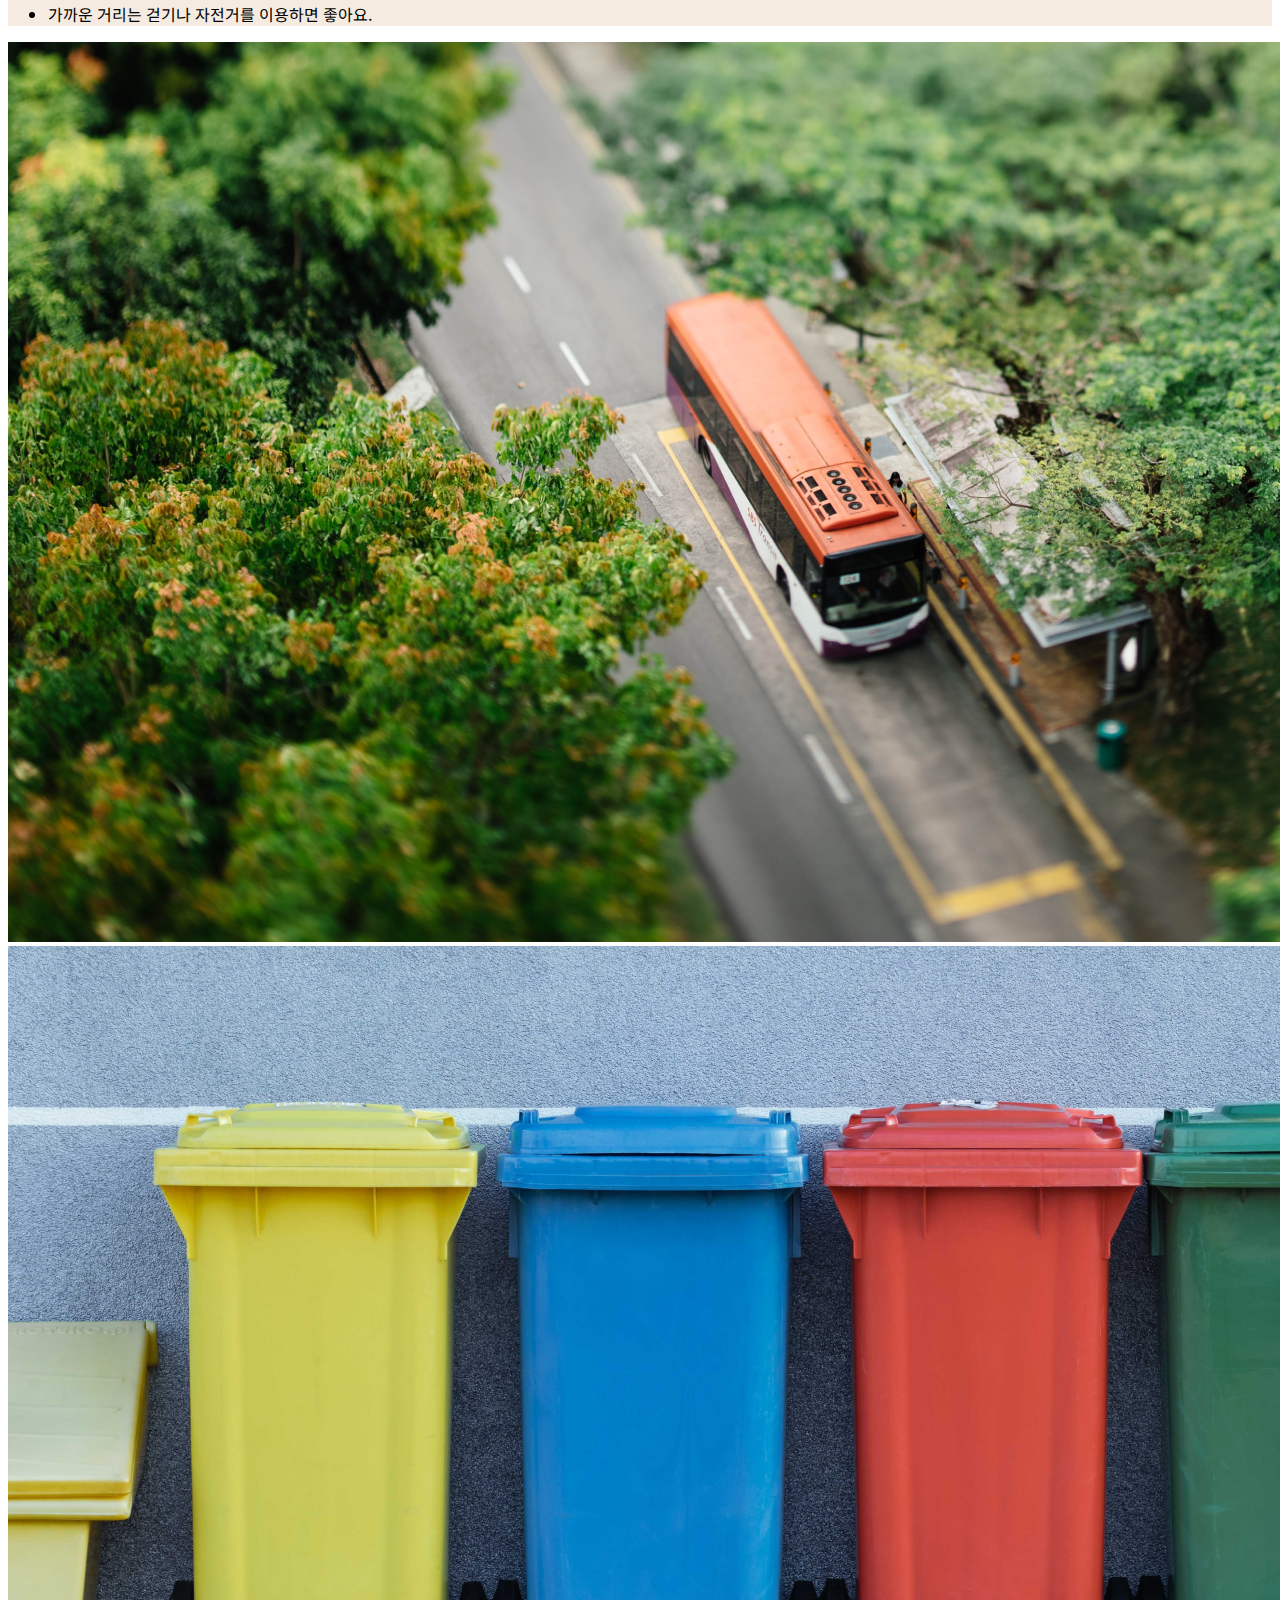
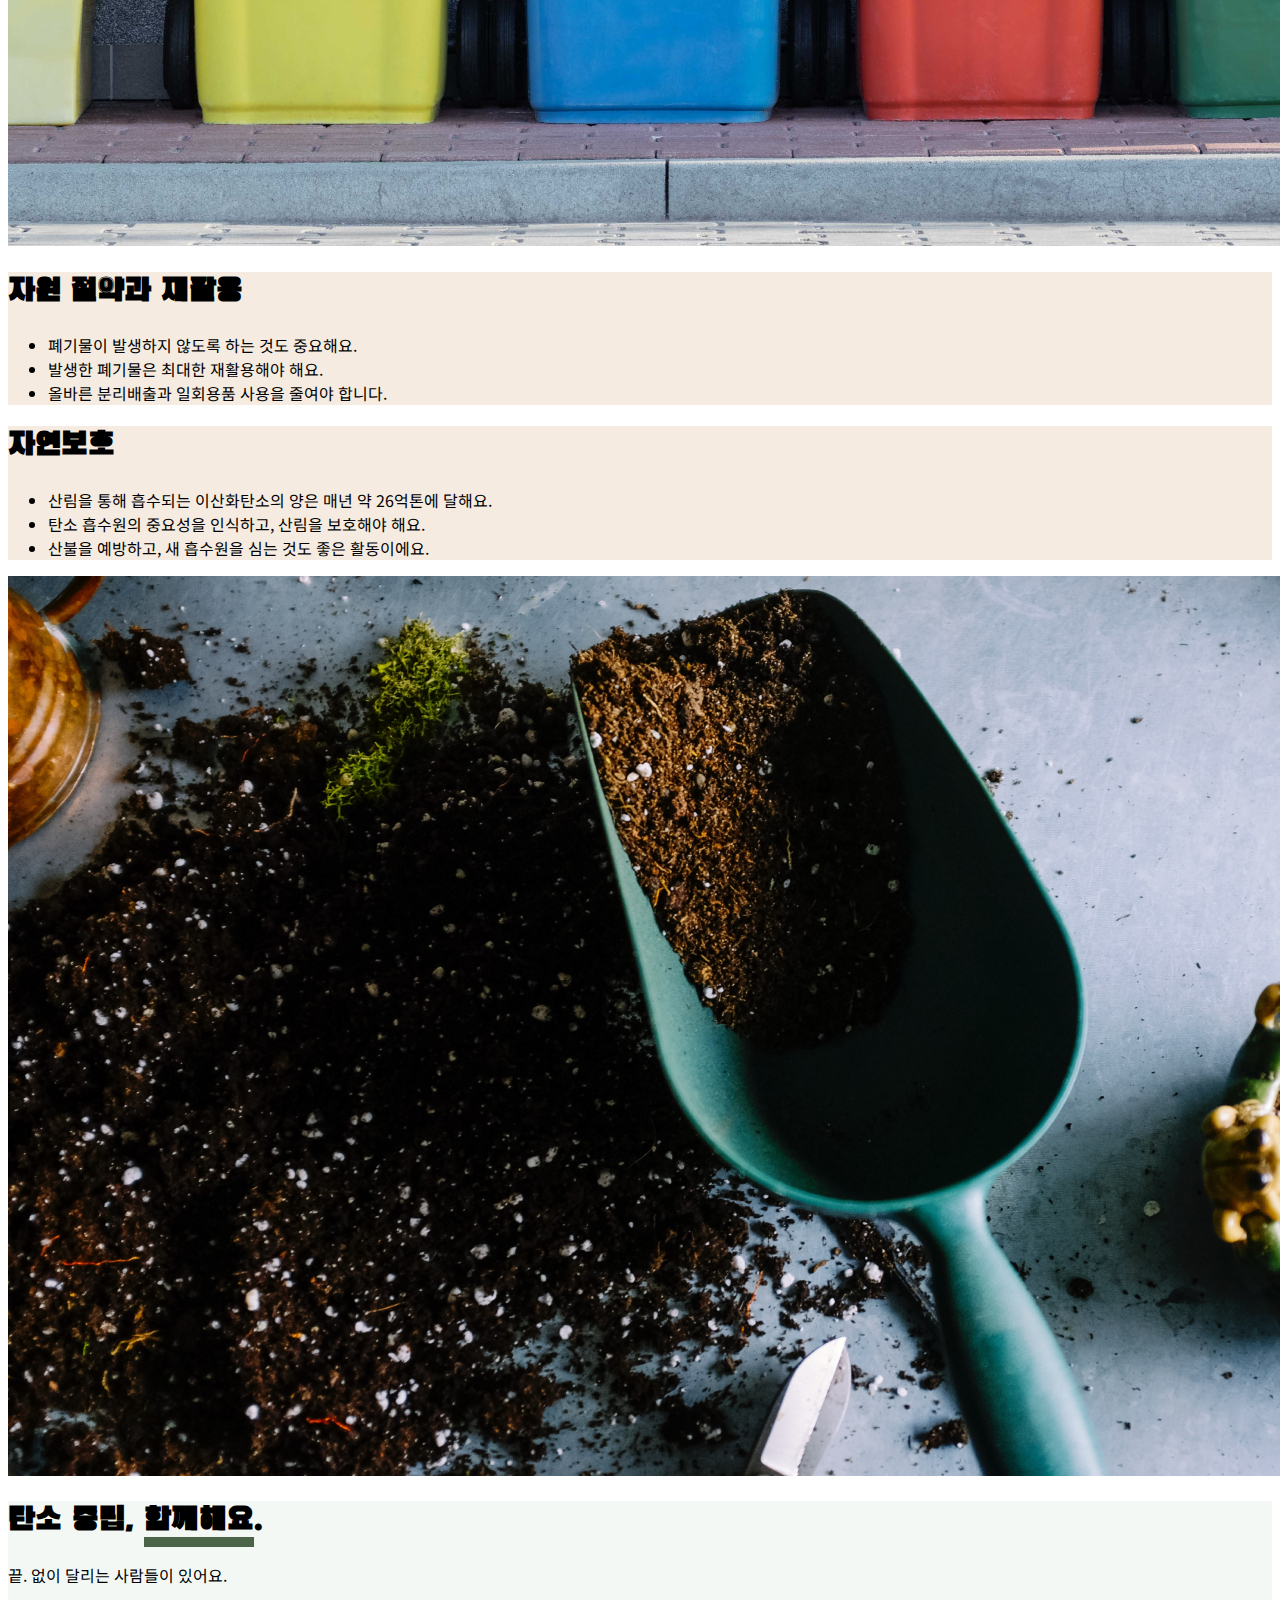
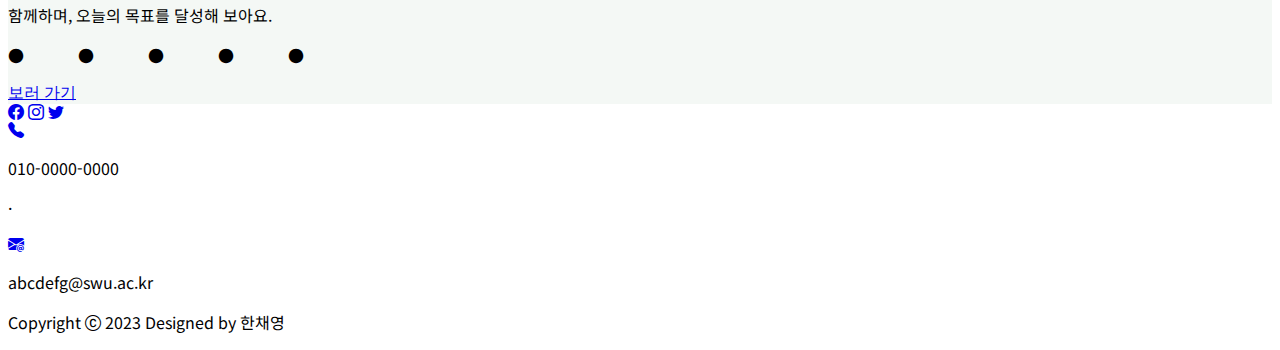
==== commit e82625d9: "Add files via upload" ====
--- a/index.html
+++ b/index.html
@@ -185,107 +185,112 @@
                 </div>
                 <div class="col-lg-4">
                     <div class="p-4">
-                        <img src="images/ocean_acidification.png" class="img-fluid" width="100%">                    </div>
-                </div>
-            </div>
-
-            <div class="row g-4 mb-2 justify-content-center align-items-center">
-                <div class="col-lg-4">
-                    <div class="p-4">
-                        <img src="images/ocean_acidification.png" class="img-fluid" width="100%">                    </div>
-                </div>
-                <div class="col-lg-8">
-                    <div class="rounded" style="background-color: #F5EBE1;">
-                        <div class="p-4">
-                            <h1 class="blackHan display-6 text-center">에너지 절약</h1>
-                            <ul class="notoKR">
-                                <li class="px-4">
-                                    에너지 소비는 최대한 줄이고, 에너지 공급은 신재생에너지로 전환해야 해요.
-                                </li>
-                                <li class="px-4">
-                                    이를 위해서 건물의 냉난방 효율을 높이고, 전력소비를 최소화하는 방식이 중요합니다.
-                                </li>
-                                <li class="px-4">
-                                    다크 모드를 적용하면 소비전력이 줄어들어 탄소 배출 저감에 기여할 수 있어요.
-                                </li>
-                            </ul>
-                        </div>
-                    </div>
-                </div>
-            </div>
-
-            <div class="row g-4 mb-2 justify-content-center align-items-center">
-                <div class="col-lg-8">
-                    <div class="rounded" style="background-color: #F5EBE1;">
-                        <div class="p-4">
-                            <h1 class="blackHan display-6 text-center">에너지 절약</h1>
-                            <ul class="notoKR">
-                                <li class="px-4">
-                                    에너지 소비는 최대한 줄이고, 에너지 공급은 신재생에너지로 전환해야 해요.
-                                </li>
-                                <li class="px-4">
-                                    이를 위해서 건물의 냉난방 효율을 높이고, 전력소비를 최소화하는 방식이 중요합니다.
-                                </li>
-                                <li class="px-4">
-                                    다크 모드를 적용하면 소비전력이 줄어들어 탄소 배출 저감에 기여할 수 있어요.
-                                </li>
-                            </ul>
-                        </div>
-                    </div>
-                </div>
-                <div class="col-lg-4">
-                    <div class="p-4">
-                        <img src="images/ocean_acidification.png" class="img-fluid" width="100%">                    </div>
-                </div>
-            </div>
-
-            <div class="row g-4 mb-2 justify-content-center align-items-center">
-                <div class="col-lg-4">
-                    <div class="p-4">
-                        <img src="images/ocean_acidification.png" class="img-fluid" width="100%">                    </div>
-                </div>
-                <div class="col-lg-8">
-                    <div class="rounded" style="background-color: #F5EBE1;">
-                        <div class="p-4">
-                            <h1 class="blackHan display-6 text-center">에너지 절약</h1>
-                            <ul class="notoKR">
-                                <li class="px-4">
-                                    에너지 소비는 최대한 줄이고, 에너지 공급은 신재생에너지로 전환해야 해요.
-                                </li>
-                                <li class="px-4">
-                                    이를 위해서 건물의 냉난방 효율을 높이고, 전력소비를 최소화하는 방식이 중요합니다.
-                                </li>
-                                <li class="px-4">
-                                    다크 모드를 적용하면 소비전력이 줄어들어 탄소 배출 저감에 기여할 수 있어요.
-                                </li>
-                            </ul>
-                        </div>
-                    </div>
-                </div>
-            </div>
-
-            <div class="row g-4 mb-2 justify-content-center align-items-center">
-                <div class="col-lg-8">
-                    <div class="rounded" style="background-color: #F5EBE1;">
-                        <div class="p-4">
-                            <h1 class="blackHan display-6 text-center">에너지 절약</h1>
-                            <ul class="notoKR">
-                                <li class="px-4">
-                                    에너지 소비는 최대한 줄이고, 에너지 공급은 신재생에너지로 전환해야 해요.
-                                </li>
-                                <li class="px-4">
-                                    이를 위해서 건물의 냉난방 효율을 높이고, 전력소비를 최소화하는 방식이 중요합니다.
-                                </li>
-                                <li class="px-4">
-                                    다크 모드를 적용하면 소비전력이 줄어들어 탄소 배출 저감에 기여할 수 있어요.
-                                </li>
-                            </ul>
-                        </div>
-                    </div>
-                </div>
-                <div class="col-lg-4">
-                    <div class="p-4">
-                        <img src="images/ocean_acidification.png" class="img-fluid" width="100%">                    </div>
+                        <img src="images/energy_conservation.png" class="img-fluid rounded">                    
+                    </div>
+                </div>
+            </div>
+
+            <div class="row g-4 mb-2 justify-content-center align-items-center">
+                <div class="col-lg-4">
+                    <div class="p-4">
+                        <img src="images/green_consumption.png" class="img-fluid rounded">                    
+                    </div>
+                </div>
+                <div class="col-lg-8">
+                    <div class="rounded" style="background-color: #F5EBE1;">
+                        <div class="p-4">
+                            <h1 class="blackHan display-6 text-center">지속가능한 소비</h1>
+                            <ul class="notoKR">
+                                <li class="px-4">
+                                    탄소발자국이란 제품이나 서비스의 생산부터 폐기까지 전 과정에 걸쳐 발생한 온실가스 배출량을 이산화탄소 배출량으로 환산하여 표기한 것을 말해요.
+                                </li>
+                                <li class="px-4">
+                                    소비 단계에서 탄소발자국을 고려한다면, 제조와 소비가 구조를 이루며 탄소중립을 촉진할 수 있어요.
+                                </li>
+                                <li class="px-4">
+                                    저탄소 인증 제품, 우리 지역에서 생산한 농축산물 이용 등을 생활화하는 것이 중요해요.
+                                </li>
+                            </ul>
+                        </div>
+                    </div>
+                </div>
+            </div>
+
+            <div class="row g-4 mb-2 justify-content-center align-items-center">
+                <div class="col-lg-8">
+                    <div class="rounded" style="background-color: #F5EBE1;">
+                        <div class="p-4">
+                            <h1 class="blackHan display-6 text-center">친환경 이동</h1>
+                            <ul class="notoKR">
+                                <li class="px-4">
+                                    화석연료 기반으로 된 수성 시스템이 친환경 중심으로 재편성되고, 대중교통도 활성화되어야 해요.
+                                </li>
+                                <li class="px-4">
+                                    온실가스 배출을 최소화하기 위해 우리도 대중교통 이용에 참여해야 해요.
+                                </li>
+                                <li class="px-4">
+                                    가까운 거리는 걷기나 자전거를 이용하면 좋아요.
+                                </li>
+                            </ul>
+                        </div>
+                    </div>
+                </div>
+                <div class="col-lg-4">
+                    <div class="p-4">
+                        <img src="images/public_transport.png" class="img-fluid rounded">
+                    </div>
+                </div>
+            </div>
+
+            <div class="row g-4 mb-2 justify-content-center align-items-center">
+                <div class="col-lg-4">
+                    <div class="p-4">
+                        <img src="images/recycle.png" class="img-fluid rounded">                    
+                    </div>
+                </div>
+                <div class="col-lg-8">
+                    <div class="rounded" style="background-color: #F5EBE1;">
+                        <div class="p-4">
+                            <h1 class="blackHan display-6 text-center">자원 절약과 재활용</h1>
+                            <ul class="notoKR">
+                                <li class="px-4">
+                                    폐기물이 발생하지 않도록 하는 것도 중요해요.
+                                </li>
+                                <li class="px-4">
+                                    발생한 폐기물은 최대한 재활용해야 해요.
+                                </li>
+                                <li class="px-4">
+                                    올바른 분리배출과 일회용품 사용을 줄여야 합니다.
+                                </li>
+                            </ul>
+                        </div>
+                    </div>
+                </div>
+            </div>
+
+            <div class="row g-4 mb-2 justify-content-center align-items-center">
+                <div class="col-lg-8">
+                    <div class="rounded" style="background-color: #F5EBE1;">
+                        <div class="p-4">
+                            <h1 class="blackHan display-6 text-center">자연보호</h1>
+                            <ul class="notoKR">
+                                <li class="px-4">
+                                    산림을 통해 흡수되는 이산화탄소의 양은 매년 약 26억톤에 달해요.
+                                </li>
+                                <li class="px-4">
+                                    탄소 흡수원의 중요성을 인식하고, 산림을 보호해야 해요.
+                                </li>
+                                <li class="px-4">
+                                    산불을 예방하고, 새 흡수원을 심는 것도 좋은 활동이에요.
+                                </li>
+                            </ul>
+                        </div>
+                    </div>
+                </div>
+                <div class="col-lg-4">
+                    <div class="p-4">
+                        <img src="images/nature_protect.png" class="img-fluid rounded">                    
+                    </div>
                 </div>
             </div>
         </div>
@@ -309,7 +314,23 @@
     <!--푸터-->
     <footer class="bg-white">
         <div class="container text-center">
-            <p class="mb-0 p-3">Copyright <i class="bi bi-c-circle"></i> 2023 Designed by 한채영</p>
+            <div class="pt-4 pb-3">
+                <a class="px-3" href="#home"><i class="bi bi-facebook fs-4 text-black"></i></a>
+                <a class="px-3" href="#home"><i class="bi bi-instagram fs-4 text-black"></i></a>
+                <a class="px-3" href="#home"><i class="bi bi-twitter fs-4 text-black"></i></i></a>
+            </div>
+
+            <div>
+                <a class="pe-1" href="#home"><i class="bi bi-telephone-fill text-black"></i></a>
+                <p class="d-inline-block m-0">010-0000-0000</p>
+
+                <p class="d-inline-block px-3 m-0">·</p>
+
+                <a class="pe-1" href="#home"><i class="bi bi-envelope-at-fill text-black"></i></a>
+                <p class="d-inline-block m-0">abcdefg@swu.ac.kr</p>
+            </div>
+            
+            <p class="mt-1 mb-4 text-black-50">Copyright <i class="bi bi-c-circle"></i> 2023 Designed by 한채영</p>
         </div>
     </footer>
     <script src="https://cdn.jsdelivr.net/npm/bootstrap@5.3.1/dist/js/bootstrap.bundle.min.js" integrity="sha384-HwwvtgBNo3bZJJLYd8oVXjrBZt8cqVSpeBNS5n7C8IVInixGAoxmnlMuBnhbgrkm" crossorigin="anonymous"></script>
--- a/style.css
+++ b/style.css
@@ -1,5 +1,5 @@
 /*헤더*/
-header{
+#home{
     background-image: url(images/header_background.png);
     background-size: cover;
     background-position: center top;
@@ -40,11 +40,11 @@
     position: absolute;
 }
 
-#weather-change {
+#weather-change, #together_home, #consumption {
     background-color: #f3f3f3;
 }
 
-#together {
+#together, #our_earth_home, .post:hover, .post:active, #recycle {
     background-color: #F4F8F5;
 }
 
@@ -52,18 +52,74 @@
     border-radius: 50%;
 }
 
-#together_home{
-    background-color: #f3f3f3;
-}
-
 .post{
     background-color: white;
-}
-.post:hover, .post:active{
-    background-color: #F4F8F5;
 }
 
 .page:hover{
     color: #ffffff;
     background-color: #333333;
+}
+
+.newspaper{
+    background-image: linear-gradient(to top, rgba(255, 255, 255, 0.6), rgba(255, 255, 255, 0.4)), url(images/newspaper_p.jpg);
+    background-size: cover;
+    background-position: center top;
+}
+
+#definition{
+    background-image: linear-gradient(to top, rgba(255, 255, 255, 0.4), rgba(255, 255, 255, 0.8)), url(images/what_is_net_zero_main.jpg);
+    background-size: cover;
+    background-position: center top;
+}
+
+td, th{
+    padding: 10px 15px;
+}
+
+#need{
+    background-image: linear-gradient(to top, rgba(255, 255, 255, 0.8), rgba(255, 255, 255, 1.0)), url(images/need_polar.jpg);
+    background-size: cover;
+    background-position: center top;
+    background-attachment: fixed;
+}
+
+#goods{
+    background-image: linear-gradient(to top, rgba(243, 243, 243, 1.0), rgba(243, 243, 243, 0.0));
+}
+
+#daily_home{
+    background-image: linear-gradient(to top, rgba(255, 255, 255, 0.4), rgba(255, 255, 255, 0.6)), url(images/practice_main.png);
+    background-size: cover;
+    background-position: center top;
+}
+
+.prac{
+    text-decoration: none;
+    color:black;
+}
+.prac:hover, .prac:active{
+    background-color: #4B6448;
+    color: white;
+}
+
+#energy{
+    background-image: linear-gradient(to top, rgba(255, 255, 255, 0.4), rgba(255, 255, 255, 0.6)), url(images/energy_conservation_p.png);
+    background-size: cover;
+    background-position: center top;
+    background-attachment: fixed;
+}
+
+#movement{
+    background-image: linear-gradient(to top, rgba(255, 255, 255, 0.6), rgba(255, 255, 255, 0.8)), url(images/public_transport_p.png);
+    background-size: cover;
+    background-position: center top;
+    background-attachment: fixed;
+}
+
+#protection{
+    background-image: linear-gradient(to top, rgba(255, 255, 255, 0.4), rgba(255, 255, 255, 0.6)), url(images/nature_protect_p.png);
+    background-size: cover;
+    background-position: center top;
+    background-attachment: fixed;
 }